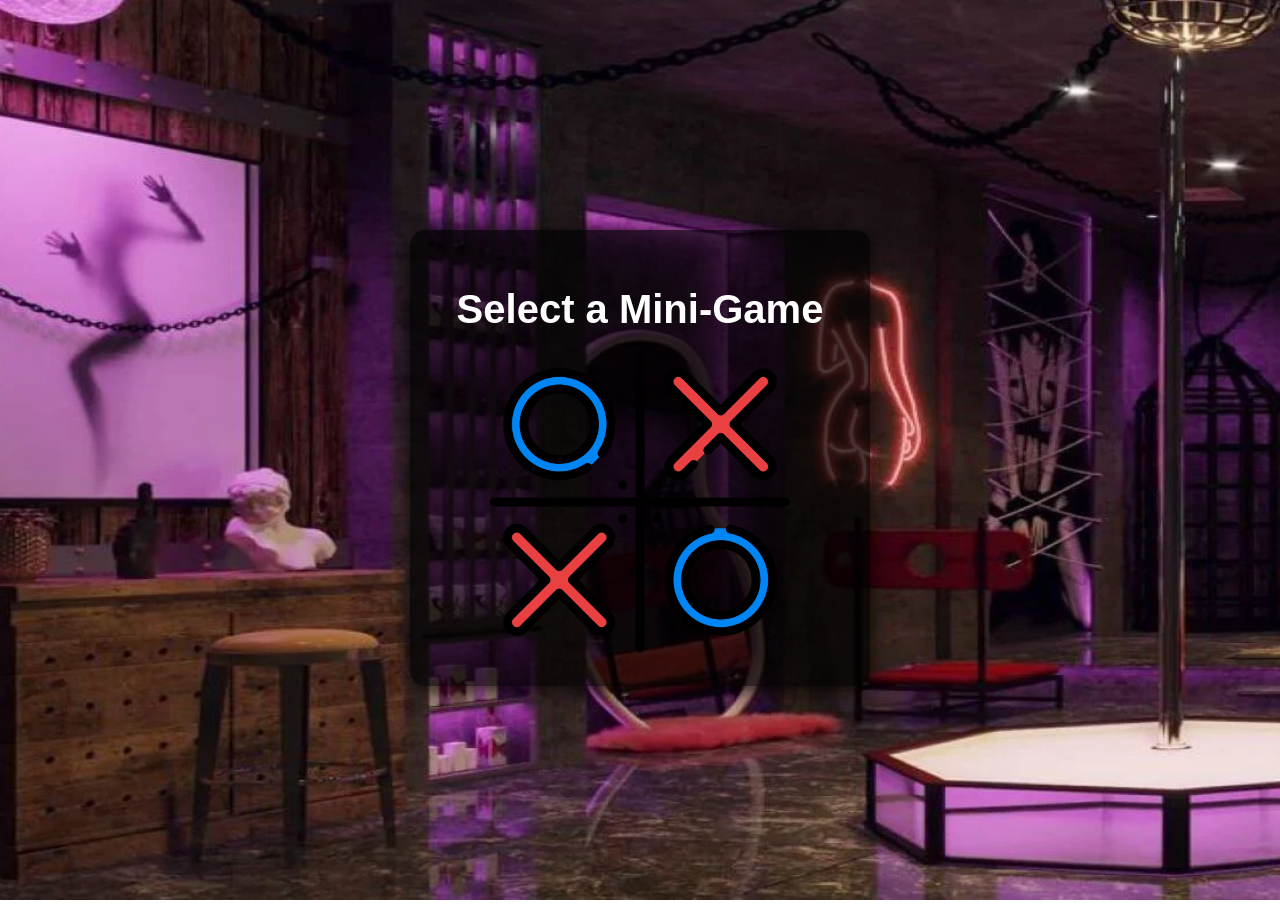
==== Web_Game/selection.html @ 693d2f57 "Add files via upload" ====
<!DOCTYPE html>
<html lang="en">
<head>
  <meta charset="UTF-8">
  <meta name="viewport" content="width=device-width, initial-scale=1.0">
  <title>Mini Game Selection</title>
  <link rel="stylesheet" href="selection.css">
</head>
<body>
  <div class="game-selection-container">
    <h1>Select a Mini-Game</h1>
    
   

    <div class="game-image-container">
        <img src="assets/images/tic-tac-toe.png" alt="Tic Tac Toe" class="game-image" id="ticTacToeImage">
    </div>
  </div>

  <script src="js/selection.js"></script>
  
</body>
</html>
---- Web_Game/selection.css ----
body {
  font-family: 'Roboto', Arial, sans-serif;
  background: url("assets/images/sel.webp") no-repeat center center fixed;
  background-size: cover;
  min-height: 100vh;
  color: white;
  display: flex;
  justify-content: center;
  align-items: center;
  text-align: center;
  flex-direction: column;
  transition: background-color 0.5s ease; /* Smooth transition for background */
}

.game-selection-container {
  background: rgba(0, 0, 0, 0.7); /* Slightly darker for better contrast */
  padding: 30px; /* Increased padding for better spacing */
  border-radius: 15px;
  width: 90%; /* Responsive width */
  max-width: 400px; /* Max width for larger screens */
  box-shadow: 0px 4px 20px rgba(0, 0, 0, 0.8); /* Enhanced shadow */
}

h1 {
  font-size: 2.5rem; /* Increased font size */
  margin-bottom: 20px;
  font-weight: bold;
}

.game-options {
  display: flex;
  flex-direction: column;
  gap: 15px; /* Reduced gap for tighter spacing */
}

.game-btn {
  padding: 15px 25px; /* Adjusted padding */
  background-color: #007BFF; /* Bright button color */
  border: none;
  color: white;
  font-size: 1.2rem;
  border-radius: 10px;
  cursor: pointer;
  transition: background-color 0.3s ease, transform 0.2s ease; /* Smooth transition */
  display: flex; /* Flexbox for icon alignment */
  align-items: center; /* Center icon vertically */
  justify-content: center; /* Center text horizontally */
}

.game-btn:hover {
  background-color: #0056b3; /* Darker shade on hover */
  transform: scale(1.05); /* Slightly enlarge button */
}

.game-btn:active {
  transform: scale(0.95); /* Scale down on click */
}

/* New CSS for the image */
.game-image-container {
  margin-top: 20px; /* Space above the image */
}

.game-image {
  width: 100%; /* Make the image responsive */
  max-width: 300px; /* Set a max width */
  border-radius: 10px; /* Rounded corners */
  transition: transform 0.3s ease, box-shadow 0.3s ease; /* Smooth transition */
}

.game-image:hover {
  transform: scale(1.05); /* Slightly enlarge the image on hover */
  box-shadow: 0 0 15px rgba(255, 255, 255, 0.5); /* Highlight effect */
  cursor: pointer; /* Change cursor to pointer */
}
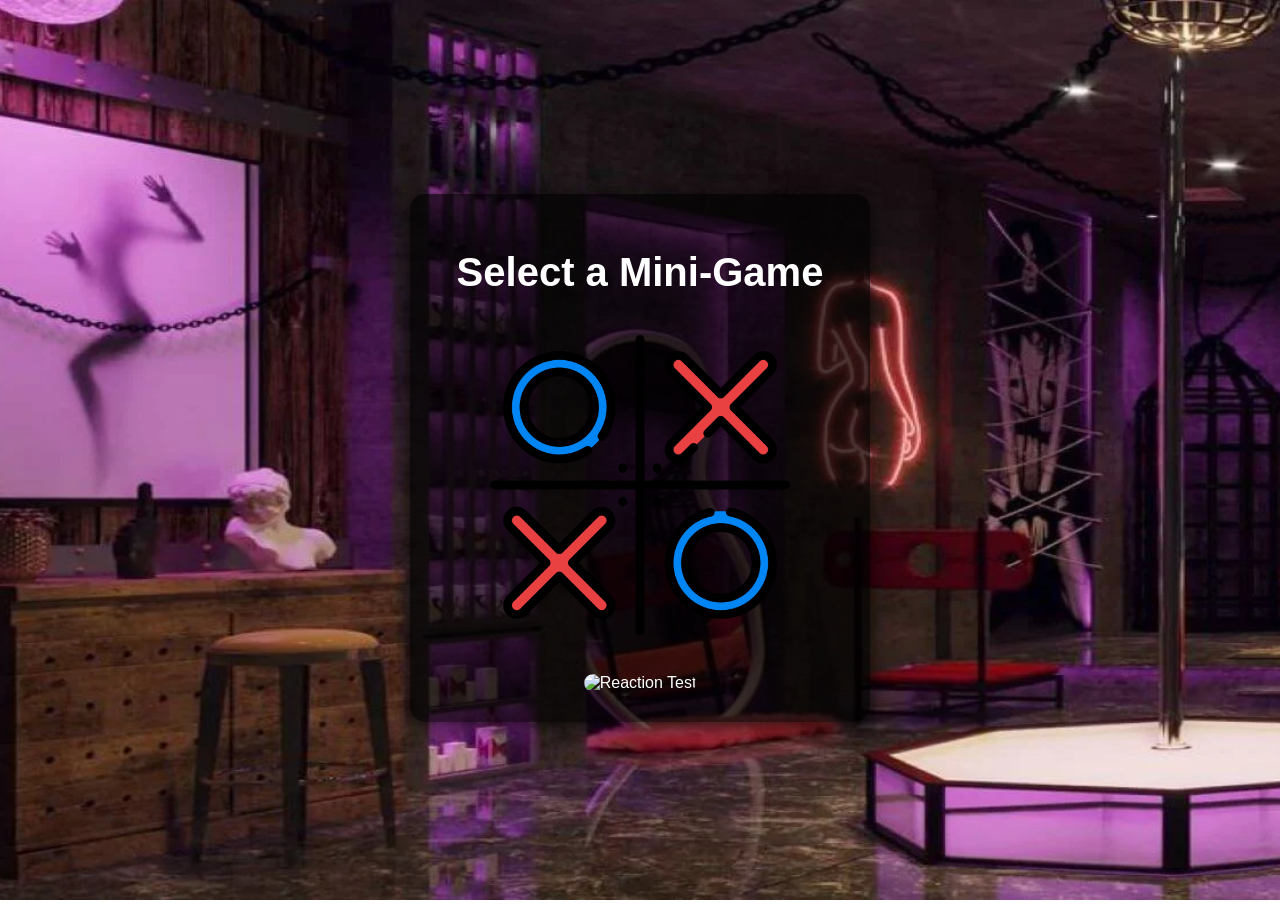
==== commit 3db3d90c: "Update selection.html" ====
--- a/Web_Game/selection.html
+++ b/Web_Game/selection.html
@@ -10,14 +10,17 @@
   <div class="game-selection-container">
     <h1>Select a Mini-Game</h1>
     
-   
+    <div class="game-options">
+      <div class="game-image-container">
+        <img src="assets/images/tic-tac-toe.png" alt="Tic Tac Toe" class="game-image" id="ticTacToeImage">
+      </div>
 
-    <div class="game-image-container">
-        <img src="assets/images/tic-tac-toe.png" alt="Tic Tac Toe" class="game-image" id="ticTacToeImage">
+      <div class="game-image-container">
+        <img src="assets/images/reaction_test.png" alt="Reaction Test" class="game-image" id="reactionTestImage">
+      </div>
     </div>
   </div>
 
   <script src="js/selection.js"></script>
-  
 </body>
-</html>+</html>
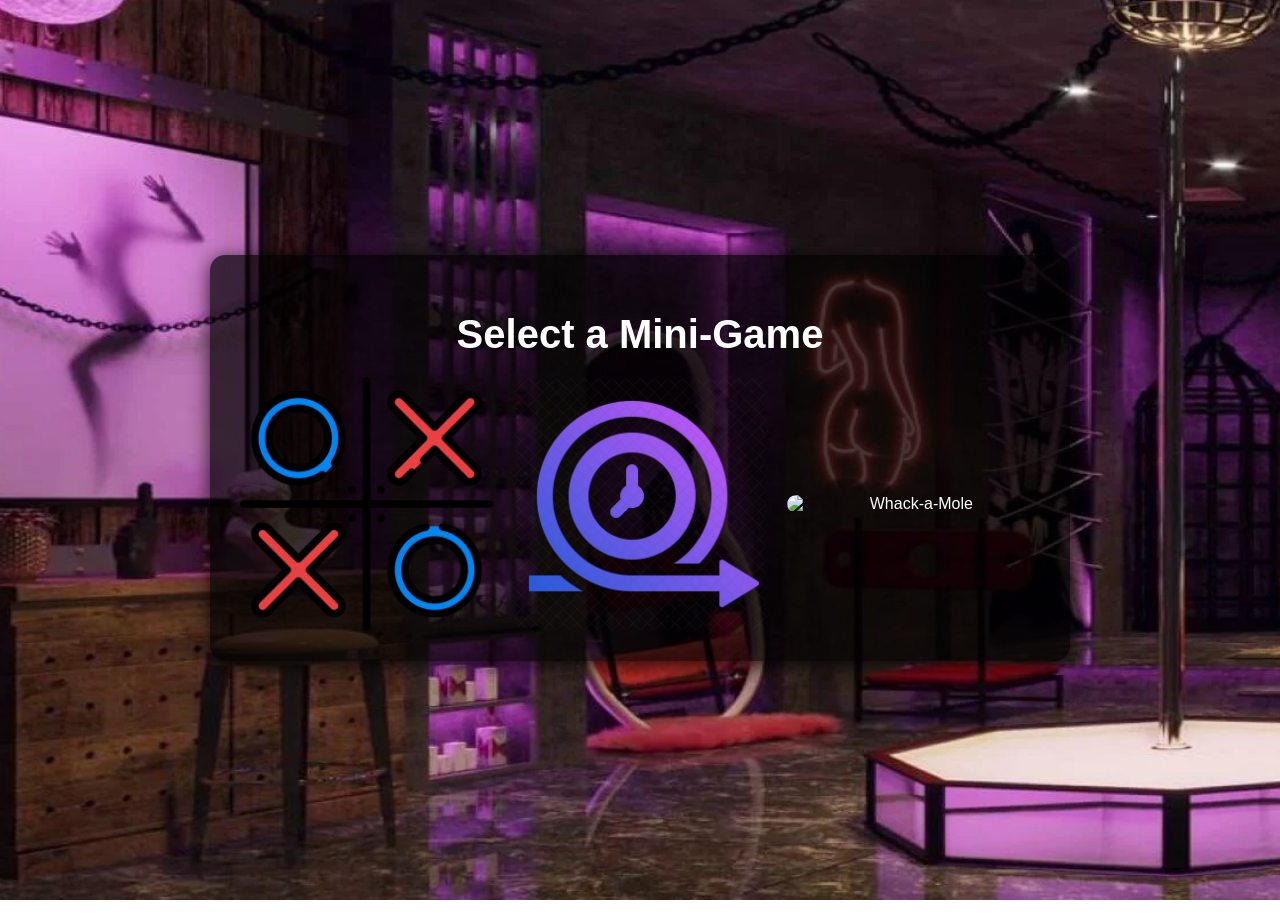
==== commit d81e1c4b: "Update selection.html" ====
--- a/Web_Game/selection.html
+++ b/Web_Game/selection.html
@@ -18,6 +18,11 @@
       <div class="game-image-container">
         <img src="assets/images/reaction_test.png" alt="Reaction Test" class="game-image" id="reactionTestImage">
       </div>
+
+
+      <div class="game-image-container">
+        <img src="assets/avatars/mole (1).png" alt="Whack-a-Mole" class="game-image" id="whackAMoleImage">
+      </div>
     </div>
   </div>
 
--- a/Web_Game/selection.css
+++ b/Web_Game/selection.css
@@ -17,7 +17,7 @@
   padding: 30px; /* Increased padding for better spacing */
   border-radius: 15px;
   width: 90%; /* Responsive width */
-  max-width: 400px; /* Max width for larger screens */
+  max-width: 800px; /* Max width for larger screens */
   box-shadow: 0px 4px 20px rgba(0, 0, 0, 0.8); /* Enhanced shadow */
 }
 
@@ -28,37 +28,16 @@
 }
 
 .game-options {
-  display: flex;
-  flex-direction: column;
-  gap: 15px; /* Reduced gap for tighter spacing */
+  display: flex; /* Use flexbox to align games side by side */
+  justify-content: space-around; /* Space between the games */
+  gap: 20px; /* Add gap between the game containers */
 }
 
-.game-btn {
-  padding: 15px 25px; /* Adjusted padding */
-  background-color: #007BFF; /* Bright button color */
-  border: none;
-  color: white;
-  font-size: 1.2rem;
-  border-radius: 10px;
-  cursor: pointer;
-  transition: background-color 0.3s ease, transform 0.2s ease; /* Smooth transition */
-  display: flex; /* Flexbox for icon alignment */
-  align-items: center; /* Center icon vertically */
-  justify-content: center; /* Center text horizontally */
-}
-
-.game-btn:hover {
-  background-color: #0056b3; /* Darker shade on hover */
-  transform: scale(1.05); /* Slightly enlarge button */
-}
-
-.game-btn:active {
-  transform: scale(0.95); /* Scale down on click */
-}
-
-/* New CSS for the image */
 .game-image-container {
-  margin-top: 20px; /* Space above the image */
+  flex: 1; /* Allow the game images to grow equally */
+  display: flex;
+  justify-content: center; /* Center the image horizontally */
+  align-items: center; /* Center the image vertically */
 }
 
 .game-image {
@@ -66,10 +45,33 @@
   max-width: 300px; /* Set a max width */
   border-radius: 10px; /* Rounded corners */
   transition: transform 0.3s ease, box-shadow 0.3s ease; /* Smooth transition */
+  cursor: pointer; /* Change cursor to pointer */
 }
 
 .game-image:hover {
   transform: scale(1.05); /* Slightly enlarge the image on hover */
   box-shadow: 0 0 15px rgba(255, 255, 255, 0.5); /* Highlight effect */
-  cursor: pointer; /* Change cursor to pointer */
 }
+
+@media (max-width: 768px) {
+  .game-options {
+      flex-direction: column; /* Stack game options vertically */
+      align-items: center; /* Center align items */
+  }
+
+  .game-image-container {
+      width: 100%; /* Full width for mobile */
+      margin-bottom: 20px; /* Space between game images */
+  }
+
+  .game-image {
+      width: 100%; /* Make the image responsive */
+      max-width: 300px; /* Set a max width to prevent zooming in too much */
+      height: auto; /* Maintain aspect ratio */
+      object-fit: contain; /* Ensure the image fits within the container */
+  }
+}
+
+.game-image:hover {
+  transform: scale(1); /* Prevent zooming on hover */
+}
